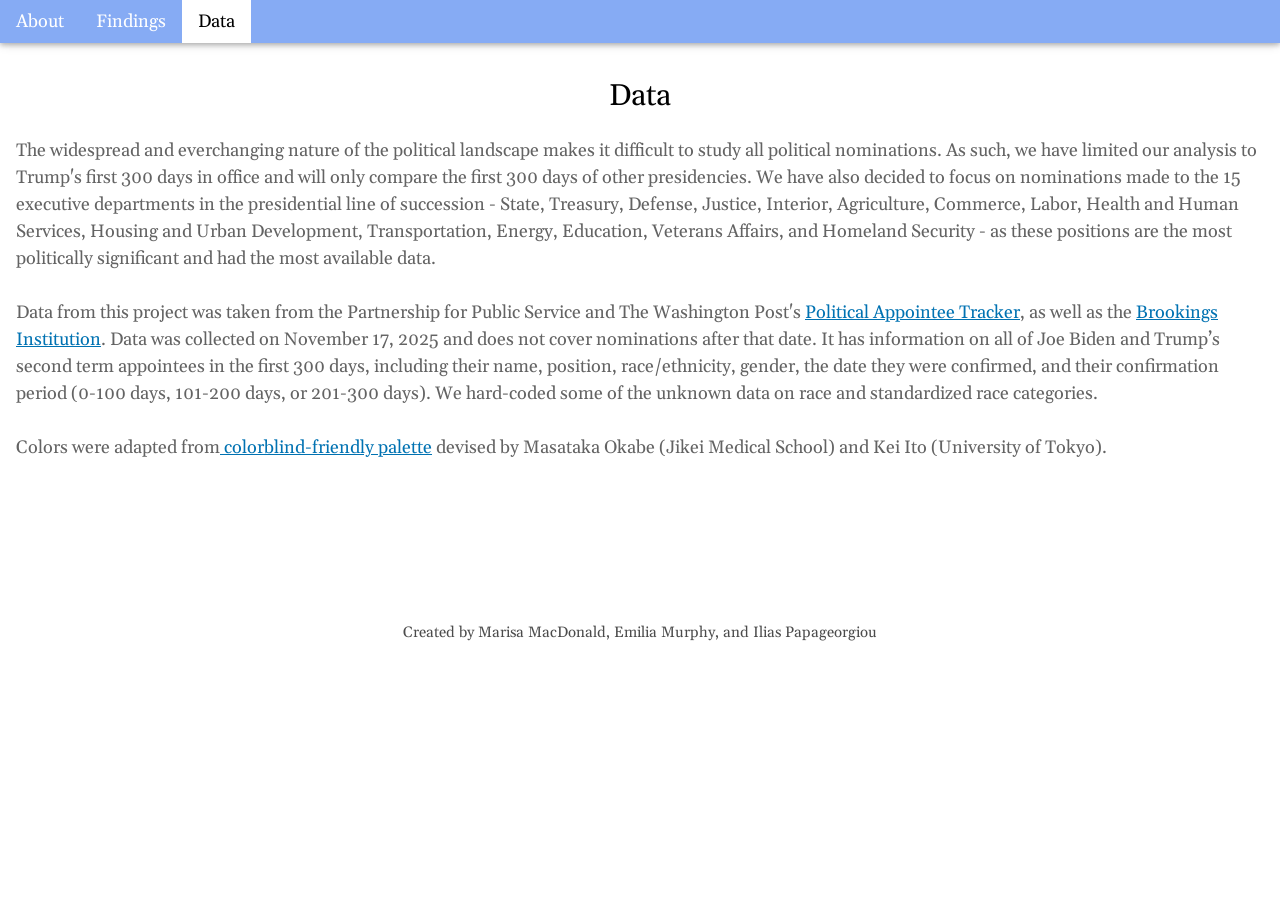
==== Data.html @ 8aaa9d46 "1" ====
<!DOCTYPE html>
<html lang="en">
<head>
<title>DATA303 Final</title>
<meta charset="UTF-8">
<meta name="viewport" content="width=device-width, initial-scale=1">
<link rel="stylesheet" href="Website.css">
<link rel="stylesheet" href="https://fonts.googleapis.com/css?family=Gelasio">

<style>
.bar,body,h1,h2,h3,h4,h5,h6, button{font-family: "Gelasio", serif}
</style>
</head>
<body>

<!-- Navbar -->
<div class="top">
  <div class="bar blue card left-align large">
    <a class="bar-item button hide-medium hide-large right padding-large hover-white large blue a-1" href="javascript:void(0);" onclick="myFunction()" title="Toggle Navigation Menu"><i class="fa fa-bars"></i></a>
    <a href="Website.html" class="bar-item button hide-small padding-large hover-white a-1">About</a>
    <a href="Findings.html" class="bar-item button hide-small padding-large hover-white a-1">Findings</a>
    <a href="Data.html" class="bar-item button padding-large white a-1">Data</a>
  </div>
</div>

<!-- First Grid -->
<div class="row-padding padding-64 container">
  <div class="content">
    <div class="twothird">
      <h3>Data</h3>
      <p class="text-grey">
        The widespread and everchanging nature of the political landscape makes it difficult to study all political nominations. As such, we have limited our analysis to Trump's first 300 days in office and will only compare the first 300 days of other presidencies. We have also decided to focus on nominations made to the 15 executive departments in the presidential line of succession - State, Treasury, Defense, Justice, Interior, Agriculture, Commerce, Labor, Health and Human Services, Housing and Urban Development, Transportation, Energy, Education, Veterans Affairs, and Homeland Security - as these positions are the most politically significant and had the most available data.
        <br><br>Data from this project was taken from the Partnership for Public Service and The Washington Post's <a class="a-2" href="https://ourpublicservice.org/performance-measures/political-appointee-tracker/">Political Appointee Tracker</a>, as well as the <a class="a-2" href="https://www.brookings.edu/articles/tracking-president-trumps-second-term-cabinet-and-appointees/">Brookings Institution</a>. Data was collected on November 17, 2025 and does not cover nominations after that date.
        It has information on all of Joe Biden and Trump’s second term appointees in the 
first 300 days, including their name, position, race/ethnicity, gender, the date they were 
confirmed, and their confirmation period (0-100 days, 101-200 days, or 201-300 days). We hard-coded some of the 
unknown data on race and standardized race categories.
<br><br>Colors were adapted from<a class="a-2" href="https://siegal.bio.nyu.edu/color-palette/"> colorblind-friendly palette</a> devised by Masataka Okabe (Jikei Medical School) and Kei Ito (University of Tokyo).</p>
    </div>

  </div>
</div>


<!-- Footer -->
<footer class="container padding-64 center opacity">  
 <p>Created by Marisa MacDonald, Emilia Murphy, and Ilias Papageorgiou</p>
</footer>

</body>
</html>
---- Website.css ----
/* ===== Base / Reset ===== */
html {box-sizing: border-box;-ms-text-size-adjust: 100%;-webkit-text-size-adjust: 100%;overflow-x: hidden;
}
*, *:before, *:after {
  box-sizing: inherit;
}
body {margin: 0; font-family: Gelasio, serif; font-size: 15px; line-height: 1.5;
}

/* ===== Headings ===== */
h1 { font-size: 64px }
h2 { font-size: 30px }
h3 { font-size: 30px; font-weight: bold; text-align: center;}
h4 { font-size: 24px}
h5 { font-size: 20px}
h6 { font-size: 16px }

h1,h2,h3,h4,h5,h6 {font-family: "Gelasio", serif; font-weight: 400; margin: 10px 0;
}

/* ===== Links & Buttons ===== */
.a-1 {background-color: transparent; color: inherit; text-decoration: none;
}
.a-2 {background-color: transparent; color: #0072B2; text-decoration: underline;
}

.button {border: none; display: inline-block; padding: 8px 16px; vertical-align: middle; background-color: inherit; text-align: center; cursor: pointer; white-space: nowrap;
}

.button:hover {color: #000 !important; background-color: #ccc !important;
}

/* ===== Navbar ===== */
.top {position: fixed; width: 100%; z-index: 1; top: 0;
}

.bar {width: 100%; overflow: hidden;
}

.bar .bar-item {float: left; padding: 8px 16px; border: none; display: block;
}

.left-align {text-align: left !important;
}

.large {font-size: 18px !important;
}

/* ===== Cards ===== */
.card { box-shadow: 0 2px 5px rgba(0,0,0,0.25),
                    0 2px 10px rgba(0,0,0,0.12);
}

/* ===== Layout ===== */
.container {padding: 0.01em 16px;
}

.content {margin-left: auto; margin-right: auto; max-width: 100%;
}

.row-padding {padding: 0 8px;
}
.row-padding > div {padding: 0 8px;
}

.graph {float: left; width: 100%;
}

/* clearfix */
.container::after,
.row-padding::after,
.bar::after {content: ""; display: table; clear: both;
}

/* ===== Alignment & Utilities ===== */
.center {text-align: center !important;
}

.margin {margin: 12px !important;
}

.padding-16 {padding-top: 16px !important; padding-bottom: 16px !important;
}

.padding-64 {padding-top: 64px !important; padding-bottom: 64px !important;
}

.opacity {opacity: 0.7;
}

/* ===== Text Color and size ===== */

.text-grey {color: #636363 !important; font-size: 18px;
}

/* ===== Visibility ===== */
.hide-small {display: none !important;
}

@media (min-width: 601px) {
  .hide-medium {display: none !important;
  }
  .hide-small {display: block !important;
  }
}

@media (min-width: 993px) {
  .hide-large {display: none !important;
  }
}

/* ===== Colors ===== */
.blue {color: #fff !important; background-color: #86abf4 !important;
}

.white {color: #000 !important; background-color: #fff !important;
}

.hover-white:hover {color: #000 !important; background-color: #fff !important;
}
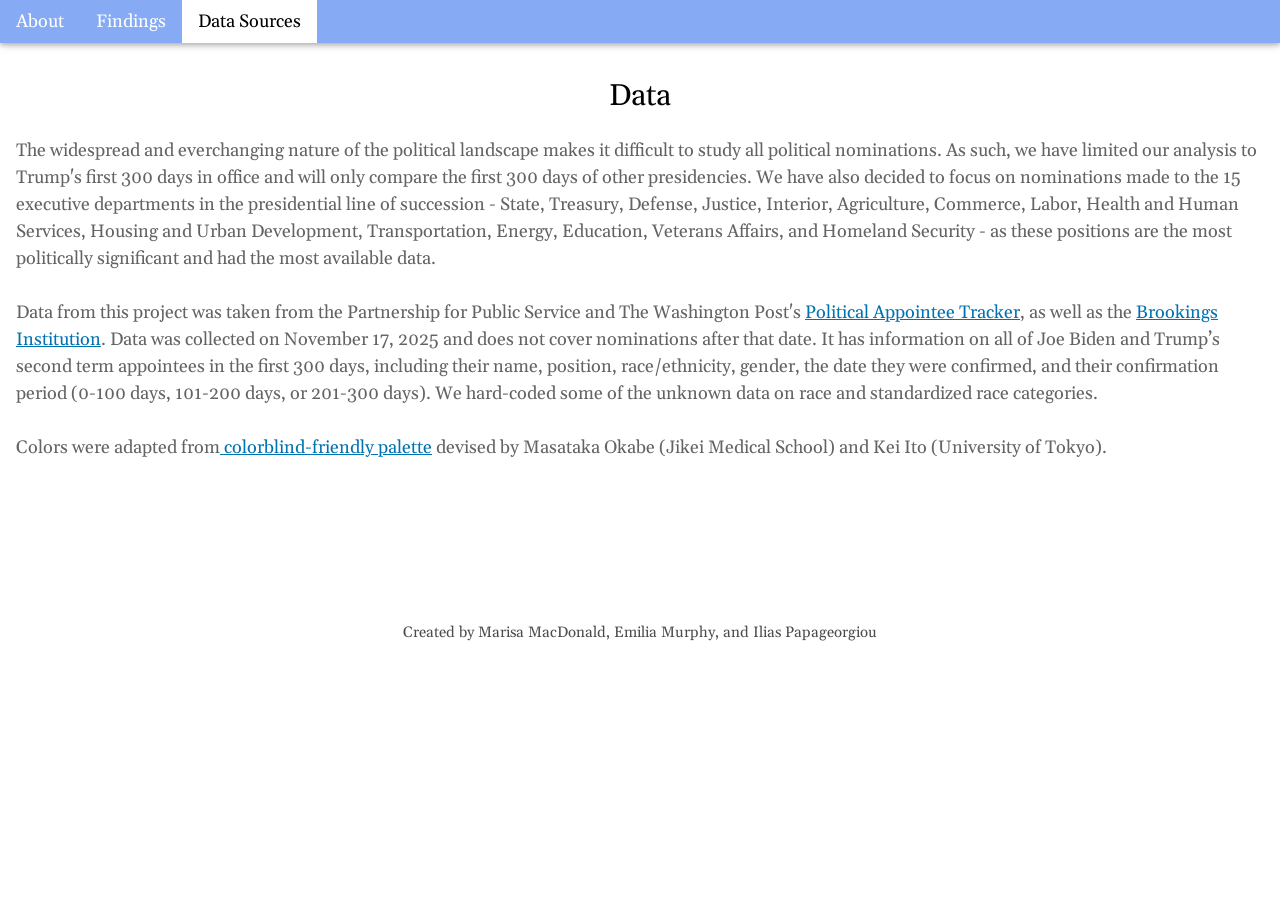
==== commit ca5fad6c: "31" ====
--- a/Data.html
+++ b/Data.html
@@ -19,7 +19,7 @@
     <a class="bar-item button hide-medium hide-large right padding-large hover-white large blue a-1" href="javascript:void(0);" onclick="myFunction()" title="Toggle Navigation Menu"><i class="fa fa-bars"></i></a>
     <a href="Website.html" class="bar-item button hide-small padding-large hover-white a-1">About</a>
     <a href="Findings.html" class="bar-item button hide-small padding-large hover-white a-1">Findings</a>
-    <a href="Data.html" class="bar-item button padding-large white a-1">Data</a>
+    <a href="Data.html" class="bar-item button padding-large white a-1">Data Sources</a>
   </div>
 </div>
 
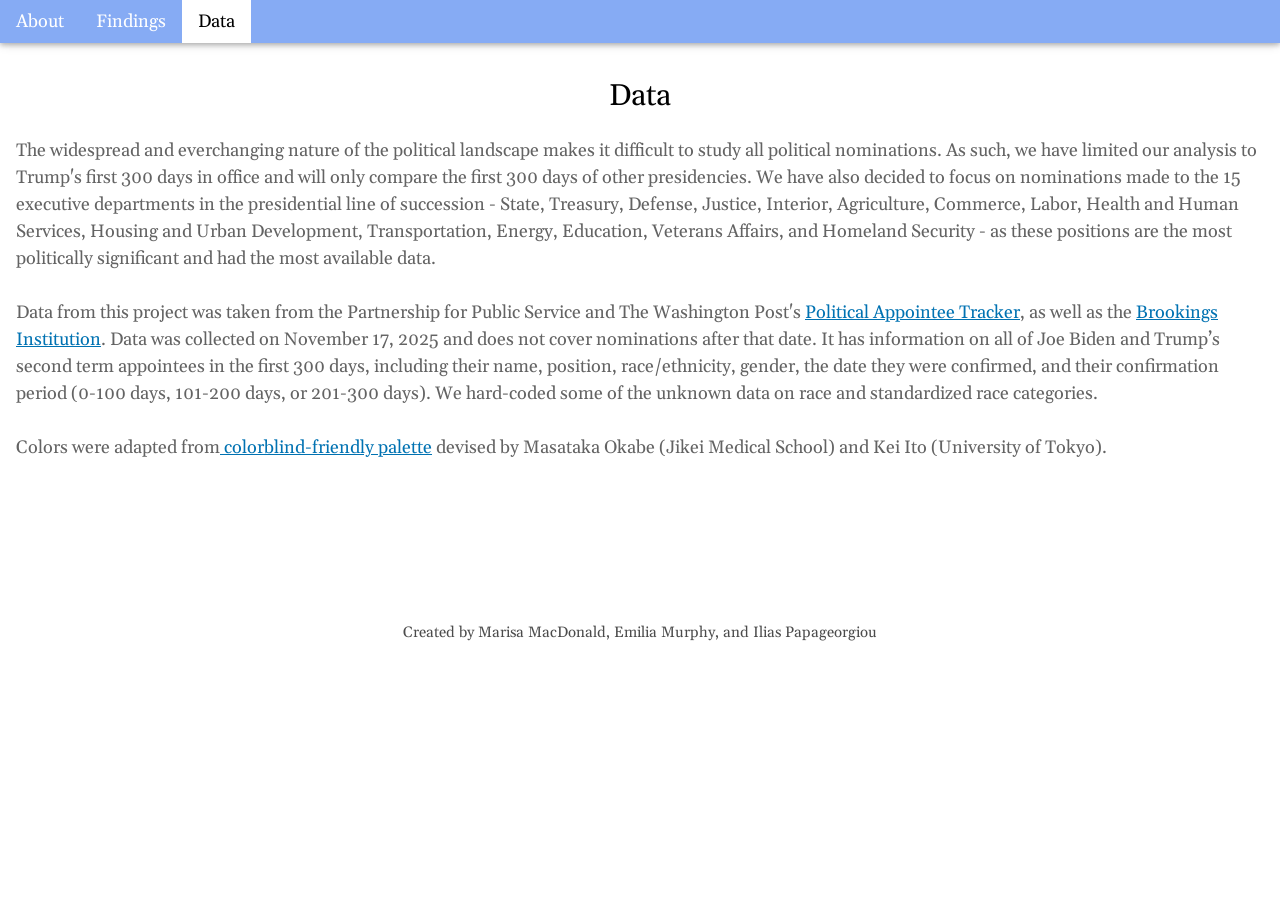
==== commit fb4e6a60: "39" ====
--- a/Data.html
+++ b/Data.html
@@ -19,7 +19,7 @@
     <a class="bar-item button hide-medium hide-large right padding-large hover-white large blue a-1" href="javascript:void(0);" onclick="myFunction()" title="Toggle Navigation Menu"><i class="fa fa-bars"></i></a>
     <a href="Website.html" class="bar-item button hide-small padding-large hover-white a-1">About</a>
     <a href="Findings.html" class="bar-item button hide-small padding-large hover-white a-1">Findings</a>
-    <a href="Data.html" class="bar-item button padding-large white a-1">Data Sources</a>
+    <a href="Data.html" class="bar-item button padding-large white a-1">Data</a>
   </div>
 </div>
 
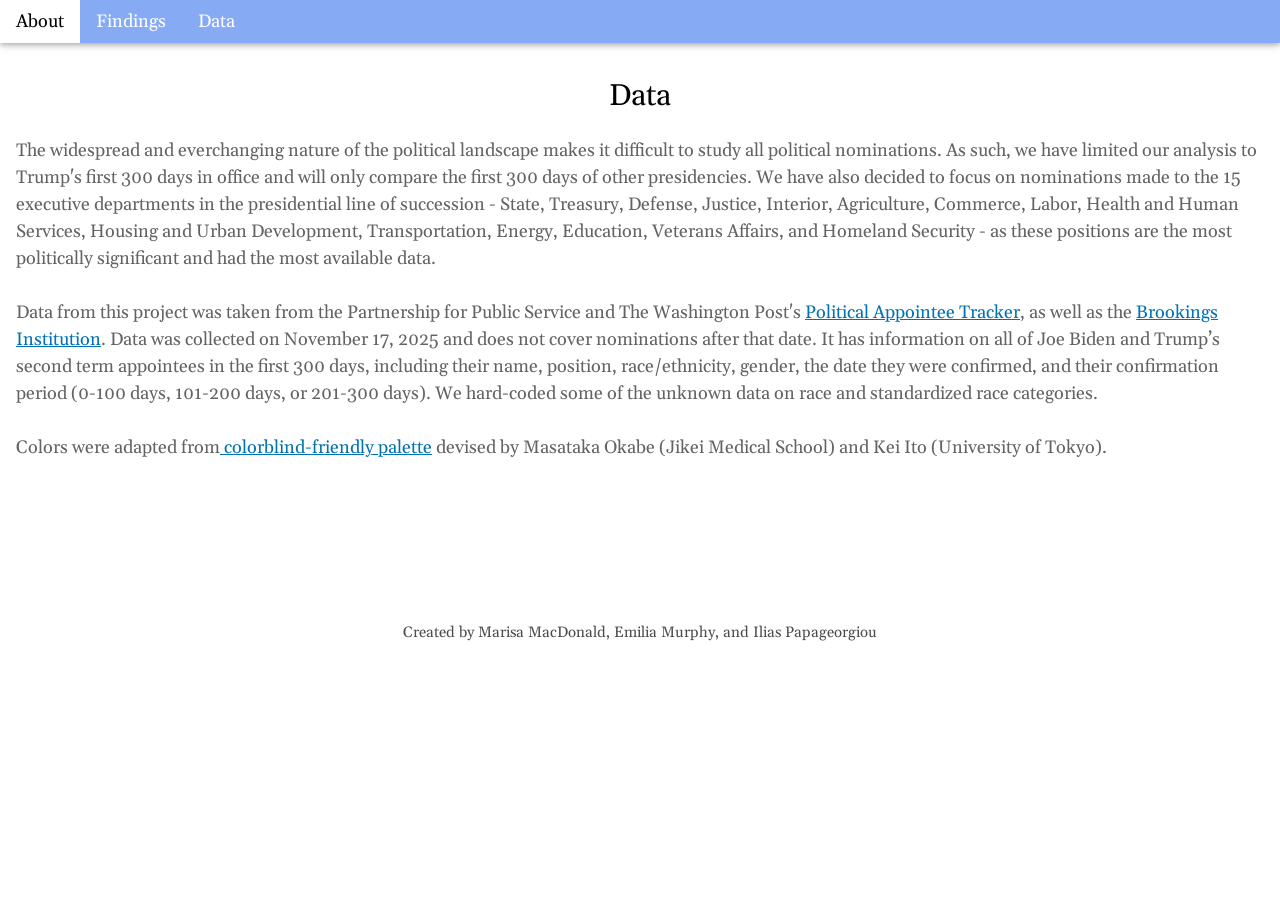
==== commit 36440ccc: "40" ====
--- a/Data.html
+++ b/Data.html
@@ -16,10 +16,9 @@
 <!-- Navbar -->
 <div class="top">
   <div class="bar blue card left-align large">
-    <a class="bar-item button hide-medium hide-large right padding-large hover-white large blue a-1" href="javascript:void(0);" onclick="myFunction()" title="Toggle Navigation Menu"><i class="fa fa-bars"></i></a>
-    <a href="Website.html" class="bar-item button hide-small padding-large hover-white a-1">About</a>
-    <a href="Findings.html" class="bar-item button hide-small padding-large hover-white a-1">Findings</a>
-    <a href="Data.html" class="bar-item button padding-large white a-1">Data</a>
+    <a href="Website.html" class="bar-item button padding-large white a-1">About</a>
+    <a href="Findings.html" class="bar-item button padding-large hover-white a-1">Findings</a>
+    <a href="Data.html" class="bar-item button padding-large hover-white a-1">Data</a>
   </div>
 </div>
 
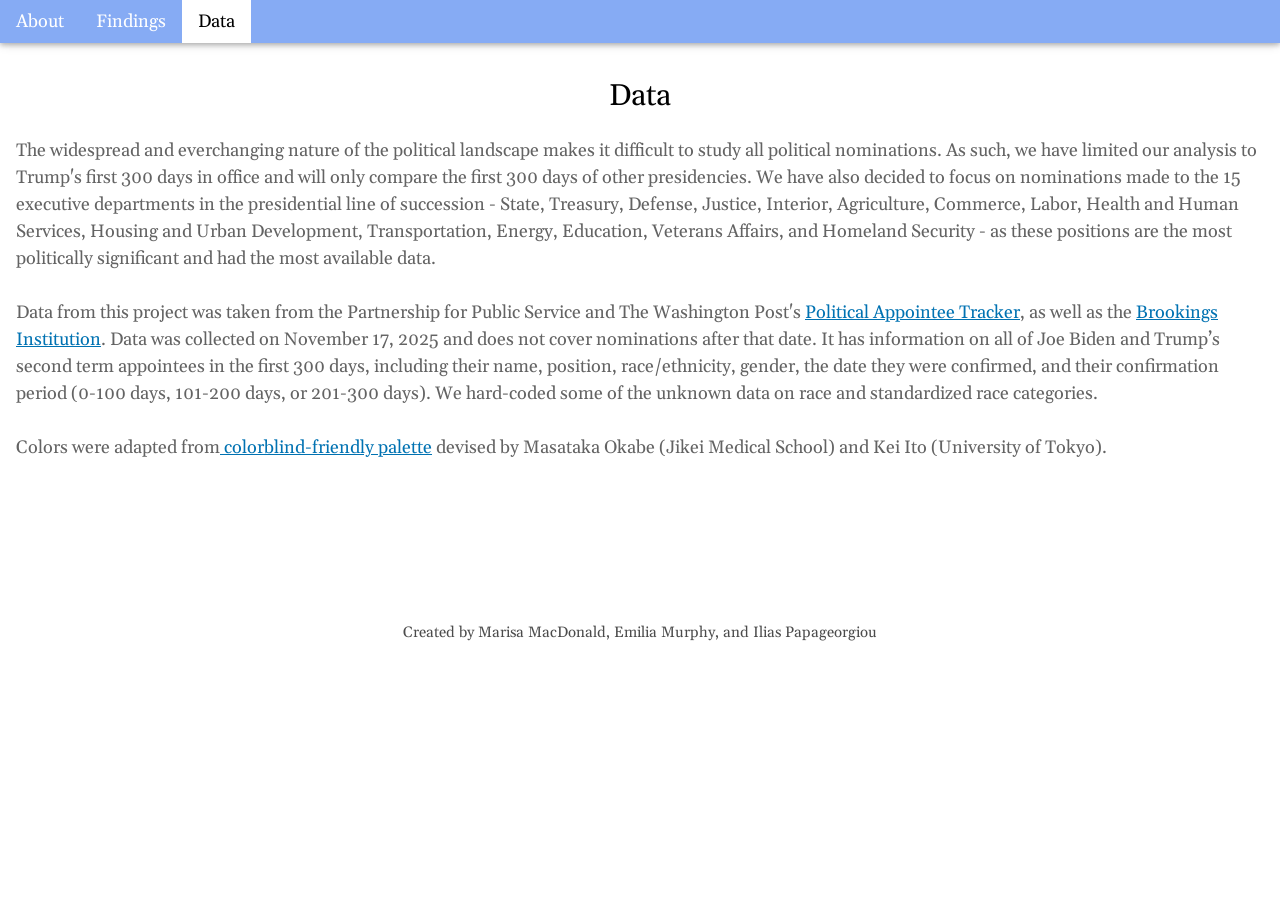
==== commit ed01fe85: "fix hover on data" ====
--- a/Data.html
+++ b/Data.html
@@ -16,9 +16,9 @@
 <!-- Navbar -->
 <div class="top">
   <div class="bar blue card left-align large">
-    <a href="Website.html" class="bar-item button padding-large white a-1">About</a>
+    <a href="Website.html" class="bar-item button padding-large hover-white a-1">About</a>
     <a href="Findings.html" class="bar-item button padding-large hover-white a-1">Findings</a>
-    <a href="Data.html" class="bar-item button padding-large hover-white a-1">Data</a>
+    <a href="Data.html" class="bar-item button padding-large white a-1">Data</a>
   </div>
 </div>
 
